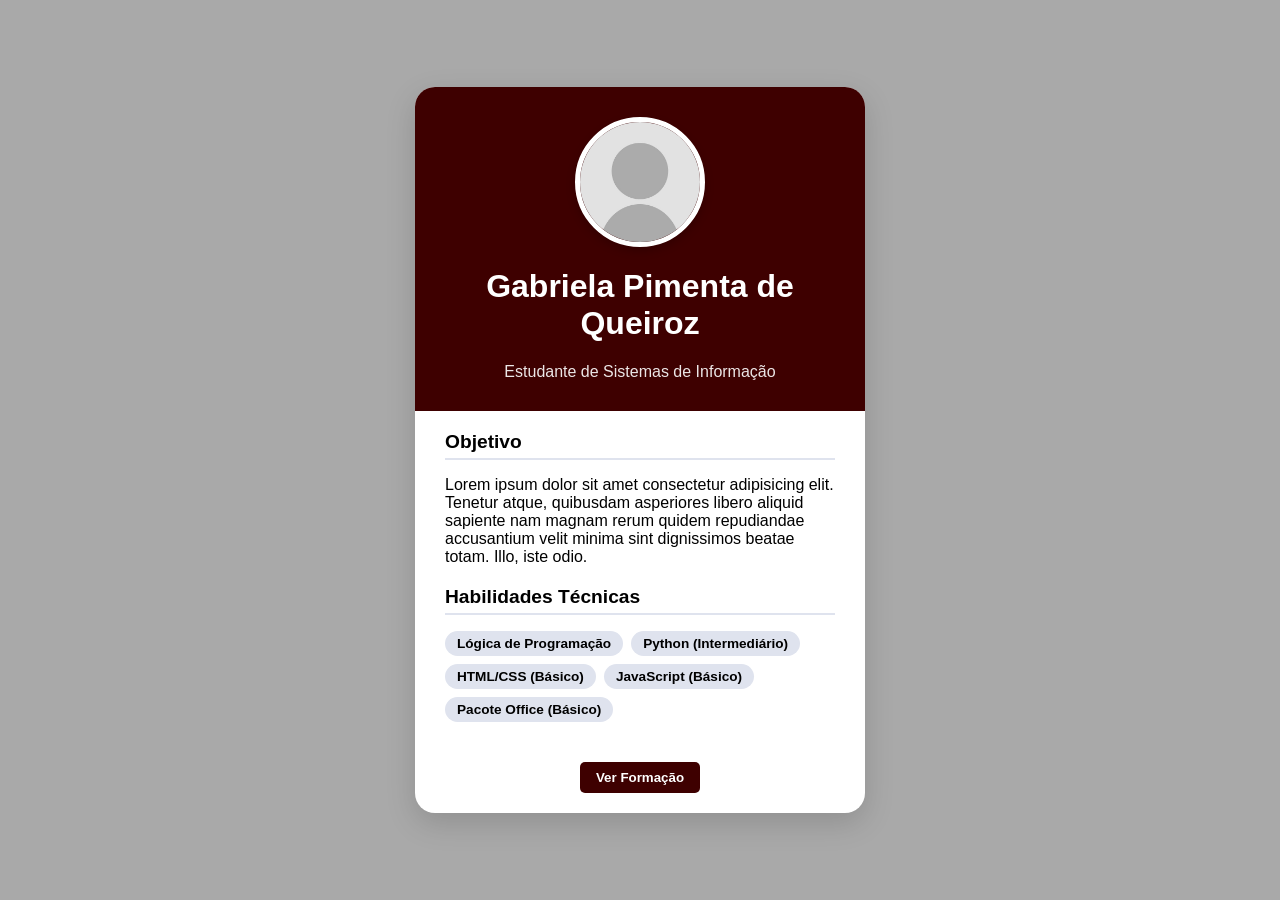
==== 1/index.html @ 76d249af "atividade12" ====
<!DOCTYPE html>
<html lang="pt-br">
<head>
    <meta charset="UTF-8">
    <meta name="viewport" content="width=device-width, initial-scale=1.0">
    <title>Currículo - Gabriela Pimenta</title>
    <link rel="stylesheet" href="assets/estilo.css">
</head>
<body>

    <div class="main-wrapper">
        <div class="cv-card">
            <header class="card-header">
                <div class="foto-container">
                    <img src="assets/image.png" alt="Foto de Gabriela Pimenta" class="foto-redonda">
                </div>
                <h1>Gabriela Pimenta de Queiroz</h1> 
                <p class="subtitulo">Estudante de Sistemas de Informação</p> 
            </header>

            <main id="pagina1" class="card-content">
                <section class="info-section">
                    <h2>Objetivo</h2>
                    <p>Lorem ipsum dolor sit amet consectetur adipisicing elit. Tenetur atque, quibusdam asperiores libero aliquid sapiente nam magnam rerum quidem repudiandae accusantium velit minima sint dignissimos beatae totam. Illo, iste odio.</p>
                </section>

                <section class="info-section">
                    <h2>Habilidades Técnicas</h2>
                    <div class="tags">
                        <span>Lógica de Programação</span> 
                        <span>Python (Intermediário)</span> 
                        <span>HTML/CSS (Básico)</span>
                        <span>JavaScript (Básico)</span> 
                        <span>Pacote Office (Básico)</span> 
                    </div>
                </section>
            </main>

            <main id="pagina2" class="card-content hidden">
                <section class="info-section">
                    <h2>Formação Académica</h2>
                    <div class="item">
                        <h3>Sistemas de Informação</h3>
                        <p>Una (Em andamento) </p>
                    </div>
                    <div class="item">
                        <h3>Ensino Médio Completo</h3>
                        <p>Centro Educacional Mineiro (Concluído em 2024) </p>
                    </div>
                </section>

                <section class="info-section">
                    <h2>Experiência e Cursos</h2>
                    <ul>
                        <li>Atendimento ao cliente e operação de caixa </li>
                        <li>Inglês - Avançado (C1) - Intercâmbio em Londres </li>
                        <li>Espanhol - Intermediário (B1) </li>
                    </ul>
                </section>
            </main>

            <footer class="card-footer">
                <div class="nav-buttons">
                    <button id="btnAnterior" class="btn-nav hidden">Anterior</button>
                    <button id="btnProximo" class="btn-nav">Ver Formação</button>
                </div>
            </footer>
        </div>
    </div>

    <script src="assets/funcionalidade.js"></script>
</body>
</html>
---- 1/assets/estilo.css ----
body {
    font-family: 'Segoe UI', Tahoma, Geneva, Verdana, sans-serif;
    background-color: #a9a9a9; 
    margin: 0;
    display: flex;
    justify-content: center;
    align-items: center;
    min-height: 100vh;
    transition: background 0.3s;
}

.main-wrapper {
    display: flex;
    justify-content: center;
    align-items: center;
    width: 100%;
    padding: 20px;
}

.cv-card {
    background: white;
    width: 100%;
    max-width: 450px; 
    border-radius: 20px; 
    box-shadow: 0 10px 30px rgba(0,0,0,0.15); 
    overflow: hidden; 
    transition: background-color 0.3s, transform 0.2s;
}

.cv-card:hover {
    transform: translateY(-5px);
}

.card-header {
    background-color: #3e0000; 
    color: white;
    padding: 30px;
    text-align: center;
}

.foto-container {
    width: 120px;
    height: 120px;
    margin: 0 auto 15px auto;
    border: 5px solid white;
    border-radius: 50%;
    overflow: hidden;
    box-shadow: 0 4px 10px rgba(0,0,0,0.2);
}

.foto-redonda {
    width: 100%;
    height: 100%;
    object-fit: cover;
}

#nome {
    margin: 10px 0 5px 0;
    font-size: 1.8rem;
}

.subtitulo {
    margin: 0;
    font-size: 1rem;
    opacity: 0.9;
}

.card-content {
    padding: 20px 30px;
}

.info-section {
    margin-bottom: 20px;
}

.info-section h2 {
    font-size: 1.2rem;
    color: #000000;
    border-bottom: 2px solid #dfe3ee;
    padding-bottom: 5px;
    margin-top: 0;
}

.info-section ul {
    list-style: none;
    padding: 0;
    margin: 0;
}

.info-section li {
    margin-bottom: 8px;
    font-size: 0.95rem;
    color: #333;
}

.item h3 {
    margin: 0;
    font-size: 1rem;
    color: #555;
}

.item p {
    margin: 2px 0;
    font-size: 0.9rem;
    color: #777;
}

.tags {
    display: flex;
    flex-wrap: wrap;
    gap: 8px;
}

.tags span {
    background: #dfe3ee;
    color: #000000;
    padding: 5px 12px;
    border-radius: 15px;
    font-size: 0.85em;
    font-weight: bold;
}

.hidden {
    display: none;
}

.card-footer {
    display: flex;
    flex-direction: column;
    gap: 10px;
    padding-bottom: 20px;
}

.nav-buttons {
    display: flex;
    justify-content: center;
    gap: 15px;
}

.btn-nav {
    background-color: #3e0000;
    color: white;
    border: none;
    padding: 8px 16px;
    border-radius: 5px;
    cursor: pointer;
    font-weight: bold;
}

.btn-nav:hover {
    background-color: #720101;
}
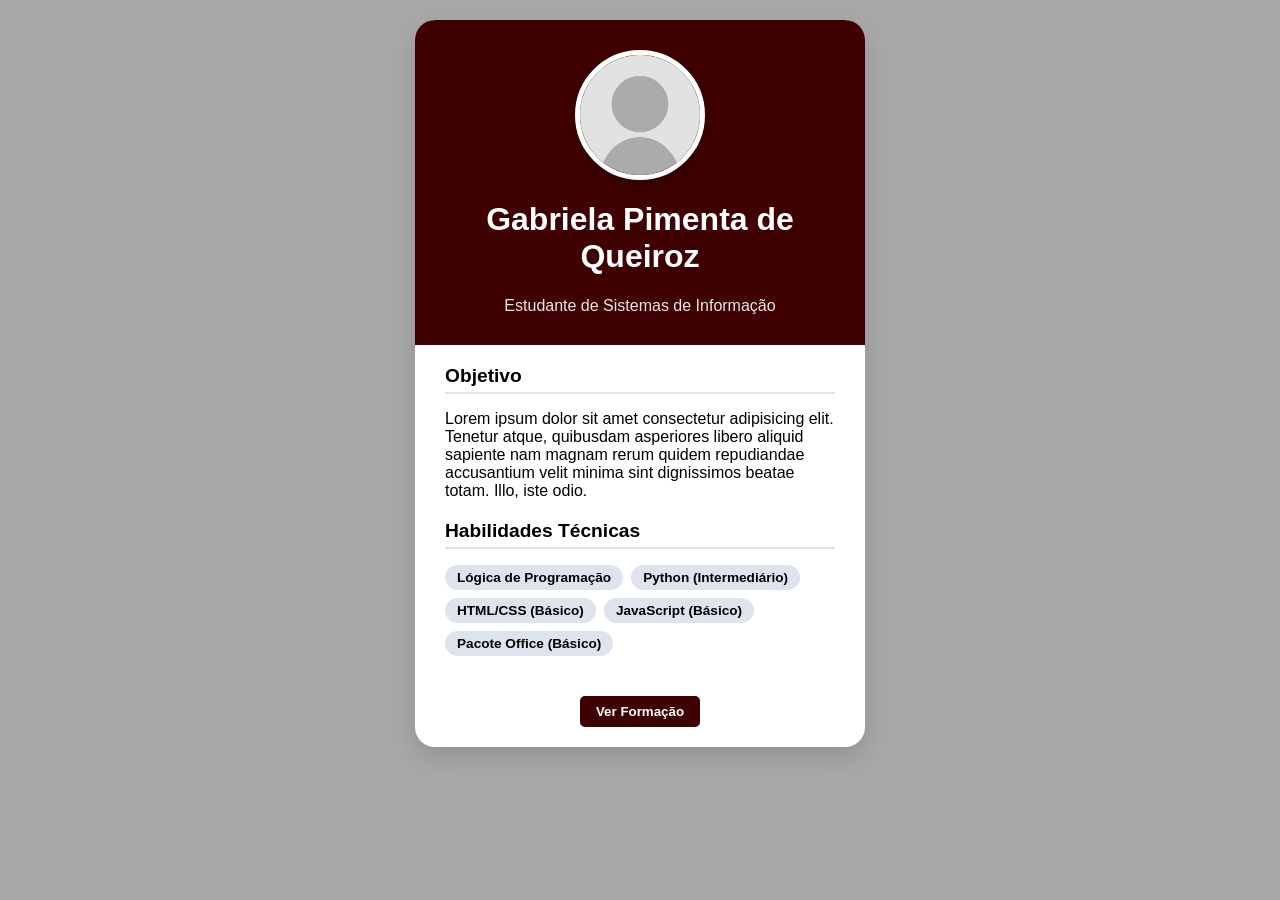
==== commit 1b866de8: "atividade 12" ====
--- a/1/index.html
+++ b/1/index.html
@@ -9,7 +9,7 @@
 <body>
 
     <div class="main-wrapper">
-        <div class="cv-card">
+        <div class="card">
             <header class="card-header">
                 <div class="foto-container">
                     <img src="assets/image.png" alt="Foto de Gabriela Pimenta" class="foto-redonda">
--- a/1/assets/estilo.css
+++ b/1/assets/estilo.css
@@ -5,7 +5,7 @@
     display: flex;
     justify-content: center;
     align-items: center;
-    min-height: 100vh;
+    min-height: 40rem;
     transition: background 0.3s;
 }
 
@@ -17,7 +17,7 @@
     padding: 20px;
 }
 
-.cv-card {
+.card {
     background: white;
     width: 100%;
     max-width: 450px; 
@@ -27,7 +27,7 @@
     transition: background-color 0.3s, transform 0.2s;
 }
 
-.cv-card:hover {
+.card:hover {
     transform: translateY(-5px);
 }
 
